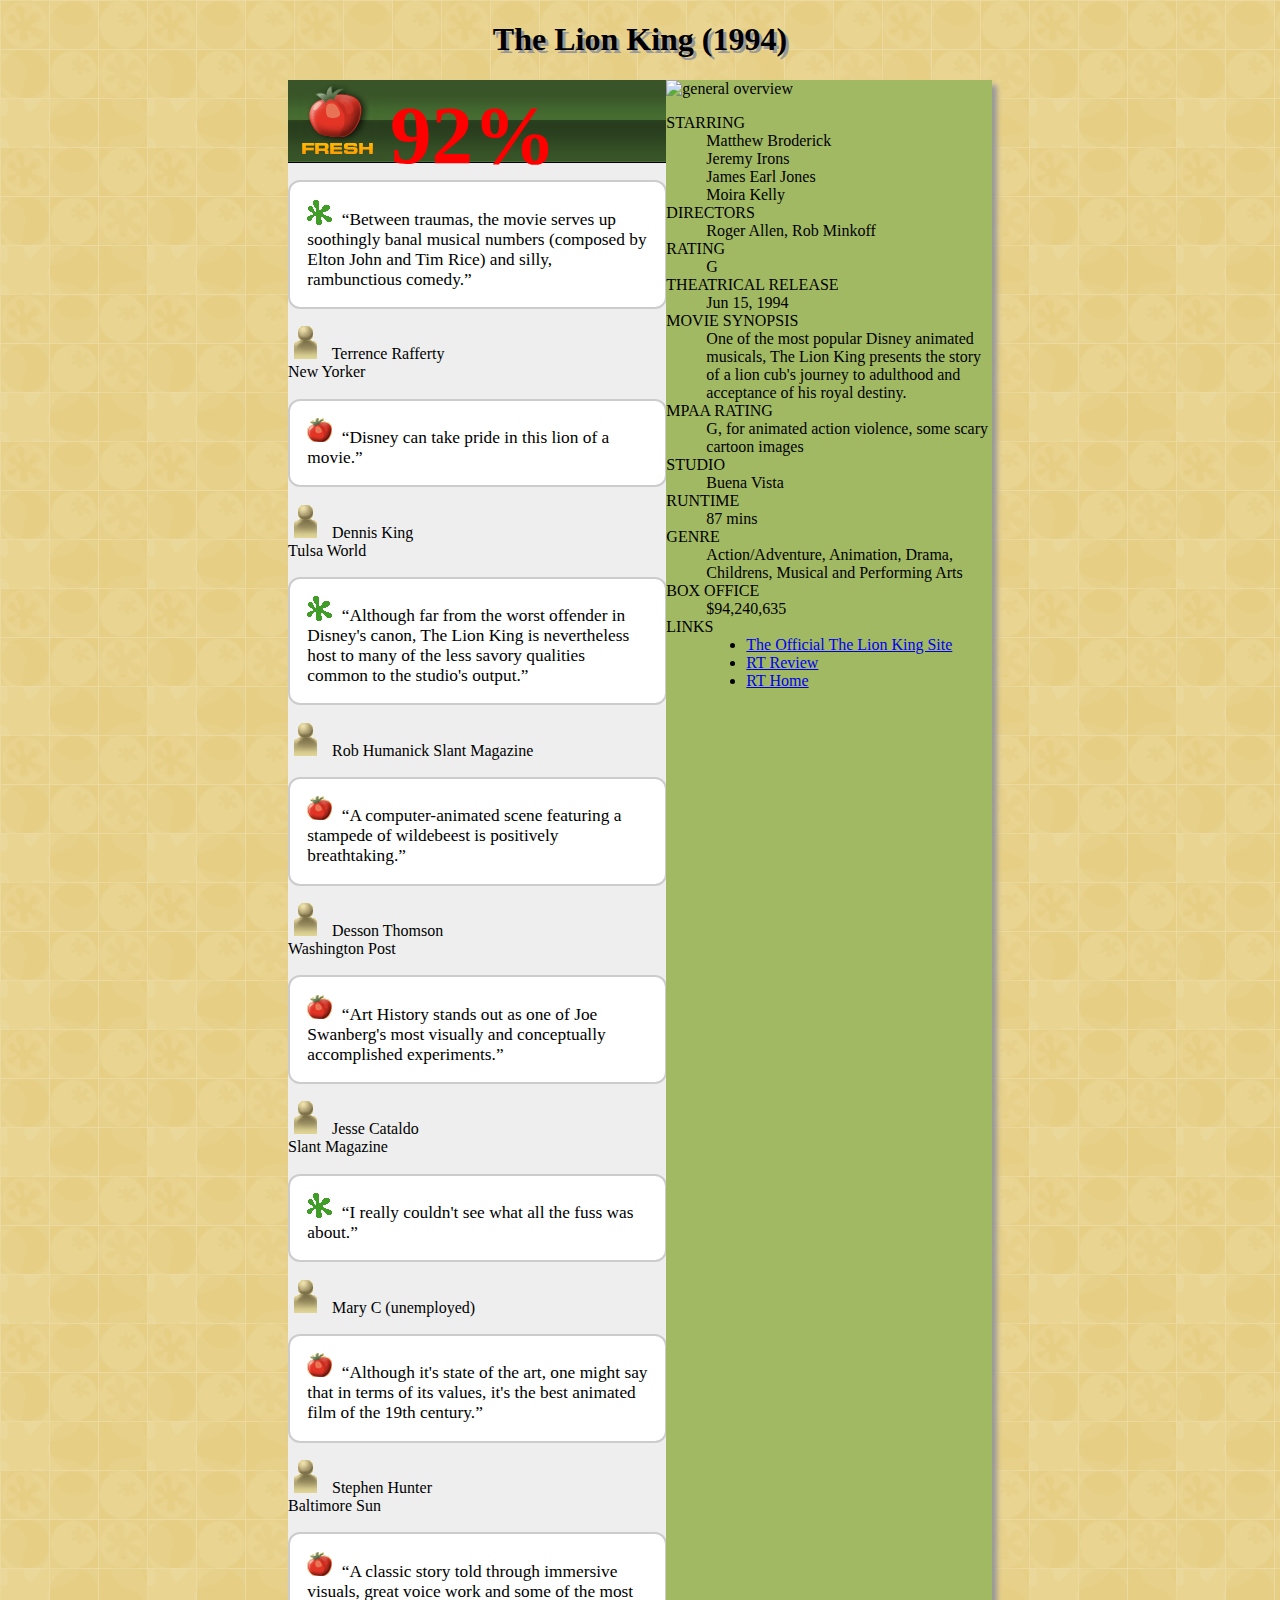
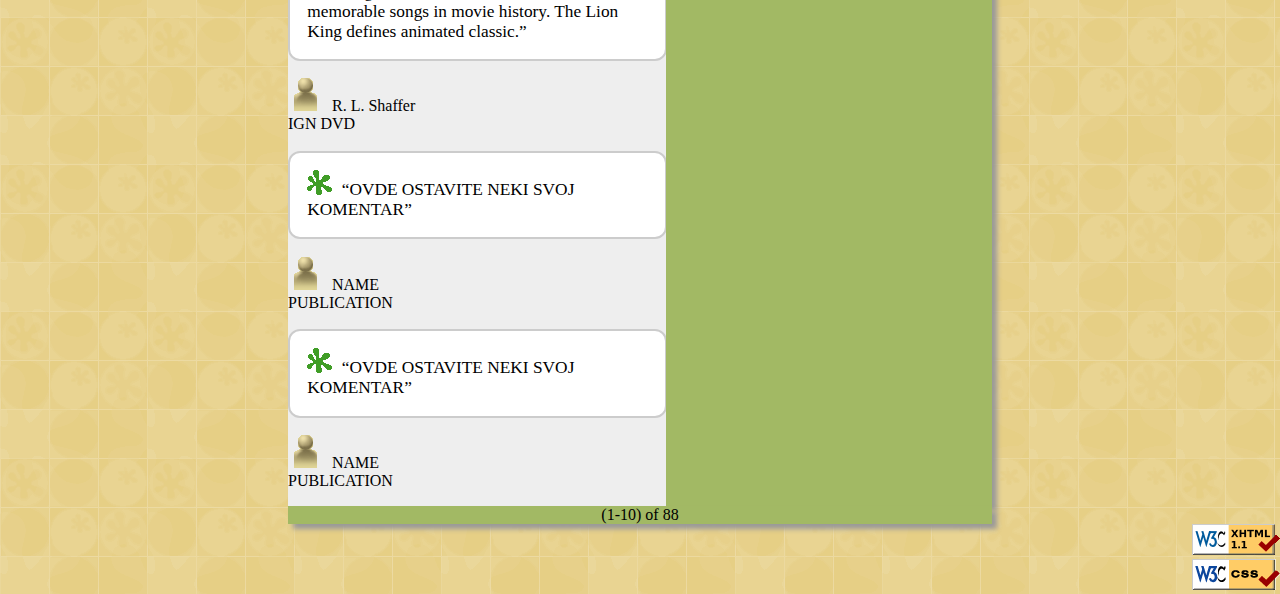
==== hw-1/movie_index.html @ c80d4426 "Add files via upload" ====
<!DOCTYPE html>
<html>
<!--
	Domaci 1 (PIA 2020)
	-->

<head>
  <title>PIA HW - Movie review</title>
  <meta name="author" content="ime_studenta!" />
  <meta charset="utf-8" />
  <meta name="description" content="HTML/CSS homework assignment." />
  <meta name="keywords" content="pia, web programming, html, css" />

  <link rel="stylesheet" type="text/css" href="movie.css">
</head>

<body>
   
  <h1>The Lion King (1994)</h1>

  <div class="everything">
  <div class="coloum1">
    <div class="zelena-slika">
    <img src="images/freshbig.png" alt="Rotten" />
    <span class="s92">92%</span>
  </div>
  <p class="quotebubble">
    <img src="images/rotten.gif" alt="Rotten" class="image" />
    <q>Between traumas, the movie serves up soothingly banal musical numbers
        (composed by Elton John and Tim Rice) and silly, rambunctious comedy.</q>
  </p>
    <p>
      <img src="images/critic.gif" alt="Critic" class="image" />
      Terrence Rafferty <br />
      <span class="publication">New Yorker</span>
    </p>

    <p class="quotebubble">
      <img src="images/fresh.gif" alt="Fresh" class="image" />
      <q>Disney can take pride in this lion of a movie.</q>
    </p>
    <p>
      <img src="images/critic.gif" alt="Critic" class="image" />
      Dennis King <br />
      <span class="publication">Tulsa World</span>
    </p>

    <p class="quotebubble">
      <img src="images/rotten.gif" alt="Rotten" class="image" />
      <q>Although far from the worst offender in Disney's canon, The Lion King
        is nevertheless host to many of the less savory qualities common to the
        studio's output.</q>
    </p>
    <p>
      <img src="images/critic.gif" alt="Critic" class="image" />
      Rob Humanick
      <span class="publication">Slant Magazine</span>
    </p>

    <p class="quotebubble">
      <img src="images/fresh.gif" alt="Fresh" class="image" />
      <q>A computer-animated scene featuring a stampede of wildebeest is
        positively breathtaking.</q>
    </p>
    <p>
      <img src="images/critic.gif" alt="Critic" class="image" />
      Desson Thomson <br />
      <span class="publication">Washington Post</span>
    </p>

    <p class="quotebubble">
      <img src="images/fresh.gif" alt="Fresh" class="image" />
      <q>Art History stands out as one of Joe Swanberg's most visually and
        conceptually accomplished experiments.</q>
    </p>
    <p>
      <img src="images/critic.gif" alt="Critic" class="image" />
      Jesse Cataldo <br />
      <span class="publication">Slant Magazine</span>
    </p>

    <p class="quotebubble">
      <img src="images/rotten.gif" alt="Rotten" class="image" />
      <q>I really couldn't see what all the fuss was about.</q>
    </p>
    <p>
      <img src="images/critic.gif" alt="Critic" class="image" />
      Mary C (unemployed)<br />
    </p>

    <p class="quotebubble">
      <img src="images/fresh.gif" alt="Fresh" class="image" />
      <q>Although it's state of the art, one might say that in terms of its
        values, it's the best animated film of the 19th century.</q>
    </p>
    <p>
      <img src="images/critic.gif" alt="Critic" class="image" />
      Stephen Hunter <br />
      <span class="publication">Baltimore Sun</span>
    </p>

    <p class="quotebubble">
      <img src="images/fresh.gif" alt="Fresh" class="image" />
      <q>A classic story told through immersive visuals, great voice work and
        some of the most memorable songs in movie history. The Lion King defines
        animated classic.</q>
    </p>

    <p>
      <img src="images/critic.gif" alt="Critic" class="image" />
      R. L. Shaffer <br />
      <span class="publication">IGN DVD</span>
    </p>

    <p class="quotebubble">
      <img src="images/rotten.gif" alt="Rotten" class="image" />
      <q>OVDE OSTAVITE NEKI SVOJ KOMENTAR</q>
    </p>
    <p>
      <img src="images/critic.gif" alt="Critic" class="image" />
      NAME <br />
      <span class="publication">PUBLICATION</span>
    </p>

    <p class="quotebubble">
      <img src="images/rotten.gif" alt="Rotten" class="image" />
      <q>OVDE OSTAVITE NEKI SVOJ KOMENTAR</q>
    </p>
    <p>
      <img src="images/critic.gif" alt="Critic" class="image" />
      NAME <br />
      <span class="publication">PUBLICATION</span>
    </p>
  </div>
  <div class="coloum2">
    <!-- sekcija sa informacijama: desna kolona. -->
    <img src="images/cover.png" alt="general overview" />
    <dl>
      <dt>STARRING</dt>
      <dd>
        Matthew Broderick <br />
        Jeremy Irons <br />
        James Earl Jones <br />
        Moira Kelly
      </dd>

      <dt>DIRECTORS</dt>
      <dd>Roger Allen, Rob Minkoff</dd>

      <dt>RATING</dt>
      <dd>G</dd>

      <dt>THEATRICAL RELEASE</dt>
      <dd>Jun 15, 1994</dd>

      <dt>MOVIE SYNOPSIS</dt>
      <dd>
        One of the most popular Disney animated musicals, The Lion King presents
        the story of a lion cub's journey to adulthood and acceptance of his
        royal destiny.
      </dd>

      <dt>MPAA RATING</dt>
      <dd>G, for animated action violence, some scary cartoon images</dd>

      <dt>STUDIO</dt>
      <dd>Buena Vista</dd>

      <dt>RUNTIME</dt>
      <dd>87 mins</dd>

      <dt>GENRE</dt>
      <dd>
        Action/Adventure, Animation, Drama, Childrens, Musical and Performing
        Arts
      </dd>

      <dt>BOX OFFICE</dt>
      <dd>$94,240,635</dd>

      <dt>LINKS</dt>
      <dd>
        <ul>
          <li>
            <a href="http://movies.disney.com/the-lion-king">The Official The Lion King Site</a>
          </li>
          <li>
            <a href="http://www.rottentomatoes.com/m/the_lion_king/">RT Review</a>
          </li>
          <li><a href="http://www.rottentomatoes.com/">RT Home</a></li>
        </ul>
      </dd>
    </dl>
  </div>
    
  </div>
  <footer>(1-10) of 88</footer>
    <div id="w3c">
      <a href="images/validate-html.php"><img src="images/w3c-html.png" alt="Valid HTML5" /></a><br />
      <a href="images/validate-css.php"><img src="images/w3c-css.png" alt="Valid CSS" /></a>
    </div>
  
</body>

</html>
---- hw-1/movie.css ----
body{
    background-image: url(images/background.png);
    margin: 0;
    padding: 0;
    width: 100%;
}
h1{
    text-align: center;
    font-weight: bold;
    font-size: 24pt;
    font-family: Georgia, 'Times New Roman', Times, serif;
    text-shadow: 3px 3px #999999;
}
.everything{
    position: relative;
    margin: 0px auto;
    width: 55%;
    background-color: #EEEEEE;
    box-shadow: 5px 5px 5px #999999;
    display: flex;
}
.coloum1{
    background-color: #EEEEEE;
}
.coloum2{
    background-color: #A2B964;
}
footer{
    background-color: #A2B964;
    position: relative;
    margin: 0px auto;
    width: 55%;
    text-align: center;
    box-shadow: 5px 5px 5px #999999;
}
.s92{
    color: red;
    font-size: 83px;
    font-weight: bold;
    display: inline-block;
    
}
.zelena-slika{
    background-image: url(images/rbg.png);
    height: 83px;
    margin-bottom: 1rem;
}
.quotebubble{
    border: 2px solid #CCCCCC ;
    padding: 1em;
    border-radius: 12px;
    width: 90%;
    background-color: #FFFFFF;
    font-size: 13pt;
    font-family: Georgia, 'Times New Roman', Times, serif;
}
.image{
    margin-right: 5px;
}
#w3c{
    position: relative;
    float: right;

}
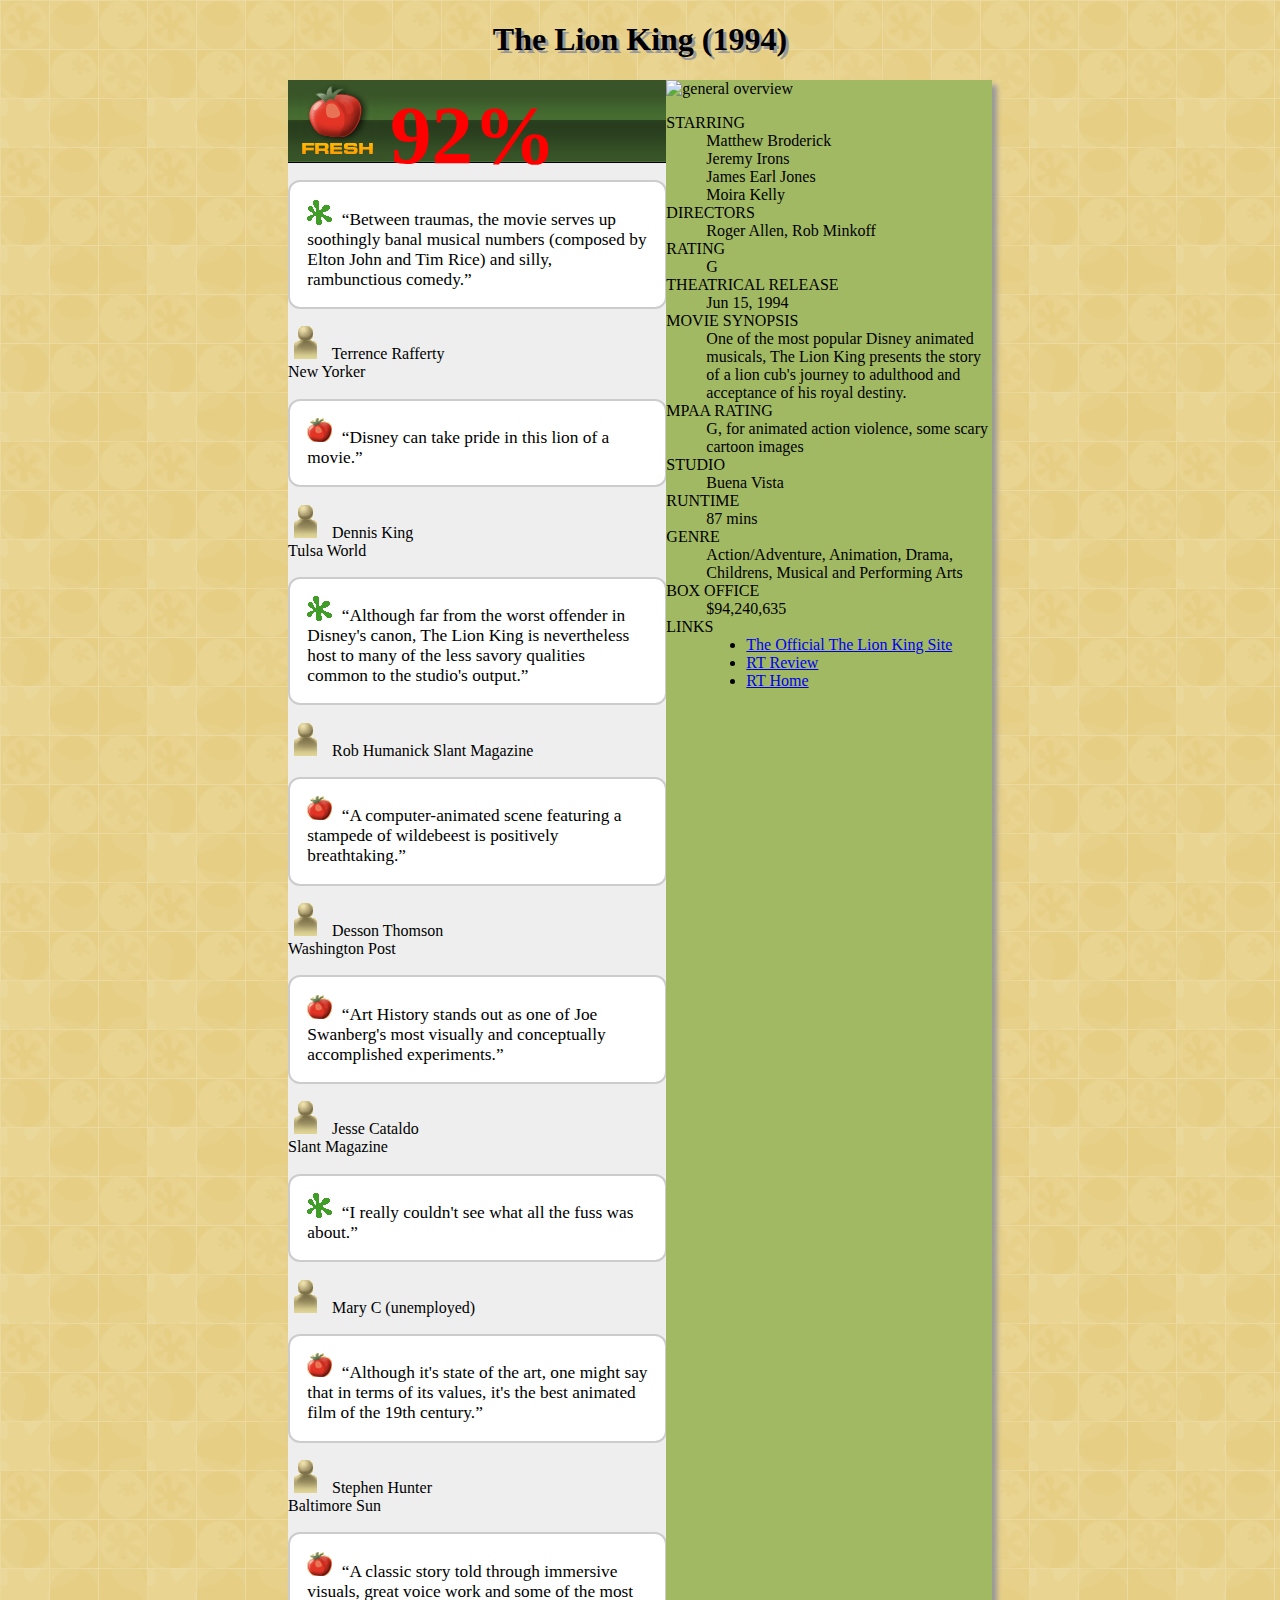
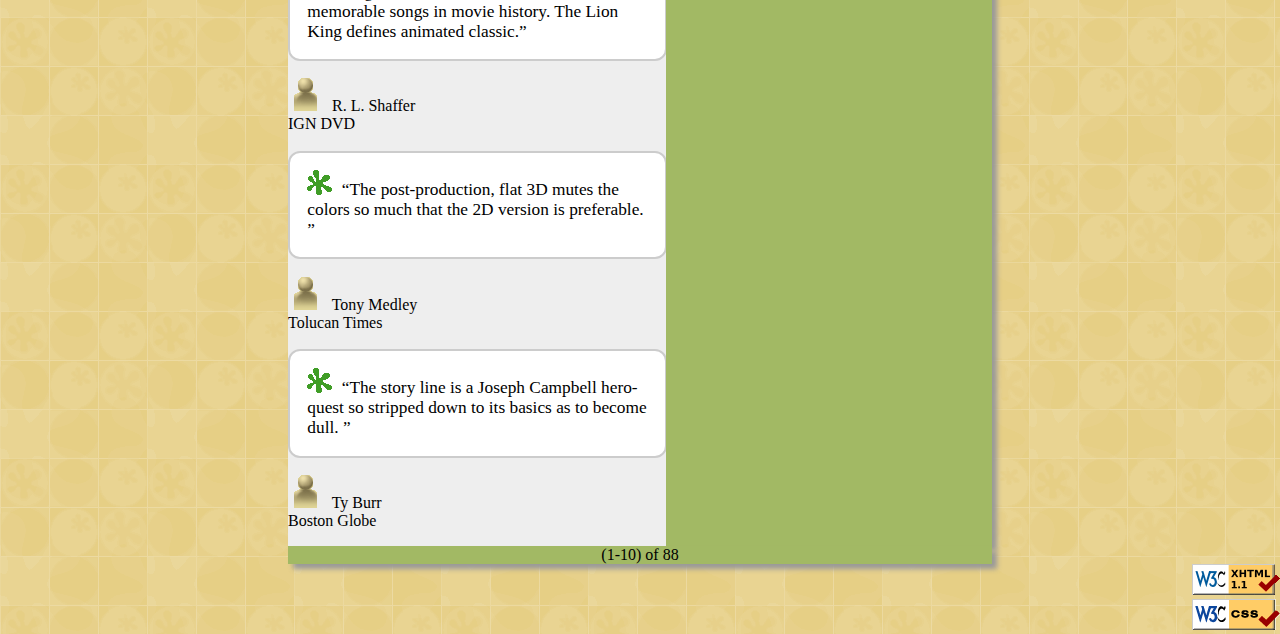
==== commit 65d23bd5: "Update movie_index.html" ====
--- a/hw-1/movie_index.html
+++ b/hw-1/movie_index.html
@@ -21,15 +21,16 @@
   <div class="everything">
   <div class="coloum1">
     <div class="zelena-slika">
-    <img src="images/freshbig.png" alt="Rotten" />
-    <span class="s92">92%</span>
-  </div>
+      <img src="images/freshbig.png" alt="Rotten" />
+      <span class="s92">92%</span>
+    </div>
+  <div class="centering">
   <p class="quotebubble">
     <img src="images/rotten.gif" alt="Rotten" class="image" />
     <q>Between traumas, the movie serves up soothingly banal musical numbers
         (composed by Elton John and Tim Rice) and silly, rambunctious comedy.</q>
   </p>
-    <p>
+    <p class="critics">
       <img src="images/critic.gif" alt="Critic" class="image" />
       Terrence Rafferty <br />
       <span class="publication">New Yorker</span>
@@ -39,7 +40,7 @@
       <img src="images/fresh.gif" alt="Fresh" class="image" />
       <q>Disney can take pride in this lion of a movie.</q>
     </p>
-    <p>
+    <p class="critics">
       <img src="images/critic.gif" alt="Critic" class="image" />
       Dennis King <br />
       <span class="publication">Tulsa World</span>
@@ -51,7 +52,7 @@
         is nevertheless host to many of the less savory qualities common to the
         studio's output.</q>
     </p>
-    <p>
+    <p class="critics">
       <img src="images/critic.gif" alt="Critic" class="image" />
       Rob Humanick
       <span class="publication">Slant Magazine</span>
@@ -62,7 +63,7 @@
       <q>A computer-animated scene featuring a stampede of wildebeest is
         positively breathtaking.</q>
     </p>
-    <p>
+    <p class="critics">
       <img src="images/critic.gif" alt="Critic" class="image" />
       Desson Thomson <br />
       <span class="publication">Washington Post</span>
@@ -73,7 +74,7 @@
       <q>Art History stands out as one of Joe Swanberg's most visually and
         conceptually accomplished experiments.</q>
     </p>
-    <p>
+    <p class="critics">
       <img src="images/critic.gif" alt="Critic" class="image" />
       Jesse Cataldo <br />
       <span class="publication">Slant Magazine</span>
@@ -83,7 +84,7 @@
       <img src="images/rotten.gif" alt="Rotten" class="image" />
       <q>I really couldn't see what all the fuss was about.</q>
     </p>
-    <p>
+    <p class="critics">
       <img src="images/critic.gif" alt="Critic" class="image" />
       Mary C (unemployed)<br />
     </p>
@@ -93,7 +94,7 @@
       <q>Although it's state of the art, one might say that in terms of its
         values, it's the best animated film of the 19th century.</q>
     </p>
-    <p>
+    <p class="critics">
       <img src="images/critic.gif" alt="Critic" class="image" />
       Stephen Hunter <br />
       <span class="publication">Baltimore Sun</span>
@@ -106,7 +107,7 @@
         animated classic.</q>
     </p>
 
-    <p>
+    <p class="critics">
       <img src="images/critic.gif" alt="Critic" class="image" />
       R. L. Shaffer <br />
       <span class="publication">IGN DVD</span>
@@ -114,27 +115,28 @@
 
     <p class="quotebubble">
       <img src="images/rotten.gif" alt="Rotten" class="image" />
-      <q>OVDE OSTAVITE NEKI SVOJ KOMENTAR</q>
-    </p>
-    <p>
-      <img src="images/critic.gif" alt="Critic" class="image" />
-      NAME <br />
-      <span class="publication">PUBLICATION</span>
-    </p>
-
-    <p class="quotebubble">
-      <img src="images/rotten.gif" alt="Rotten" class="image" />
-      <q>OVDE OSTAVITE NEKI SVOJ KOMENTAR</q>
-    </p>
-    <p>
-      <img src="images/critic.gif" alt="Critic" class="image" />
-      NAME <br />
-      <span class="publication">PUBLICATION</span>
-    </p>
+      <q>The post-production, flat 3D mutes the colors so much that the 2D version is preferable. </q>
+    </p>
+    <p class="critics">
+      <img src="images/critic.gif" alt="Critic" class="image" />
+      Tony Medley<br />
+      <span class="publication">Tolucan Times</span>
+    </p>
+
+    <p class="quotebubble">
+      <img src="images/rotten.gif" alt="Rotten" class="image" />
+      <q>The story line is a Joseph Campbell hero-quest so stripped down to its basics as to become dull. </q>
+    </p>
+    <p class="critics">
+      <img src="images/critic.gif" alt="Critic" class="image" />
+      Ty Burr<br />
+      <span class="publication">Boston Globe</span>
+    </p>
+  </div>
   </div>
   <div class="coloum2">
     <!-- sekcija sa informacijama: desna kolona. -->
-    <img src="images/cover.png" alt="general overview" />
+    <img src="images/lav.jpg" alt="general overview" class="lav">
     <dl>
       <dt>STARRING</dt>
       <dd>
@@ -202,4 +204,4 @@
   
 </body>
 
-</html>+</html>
